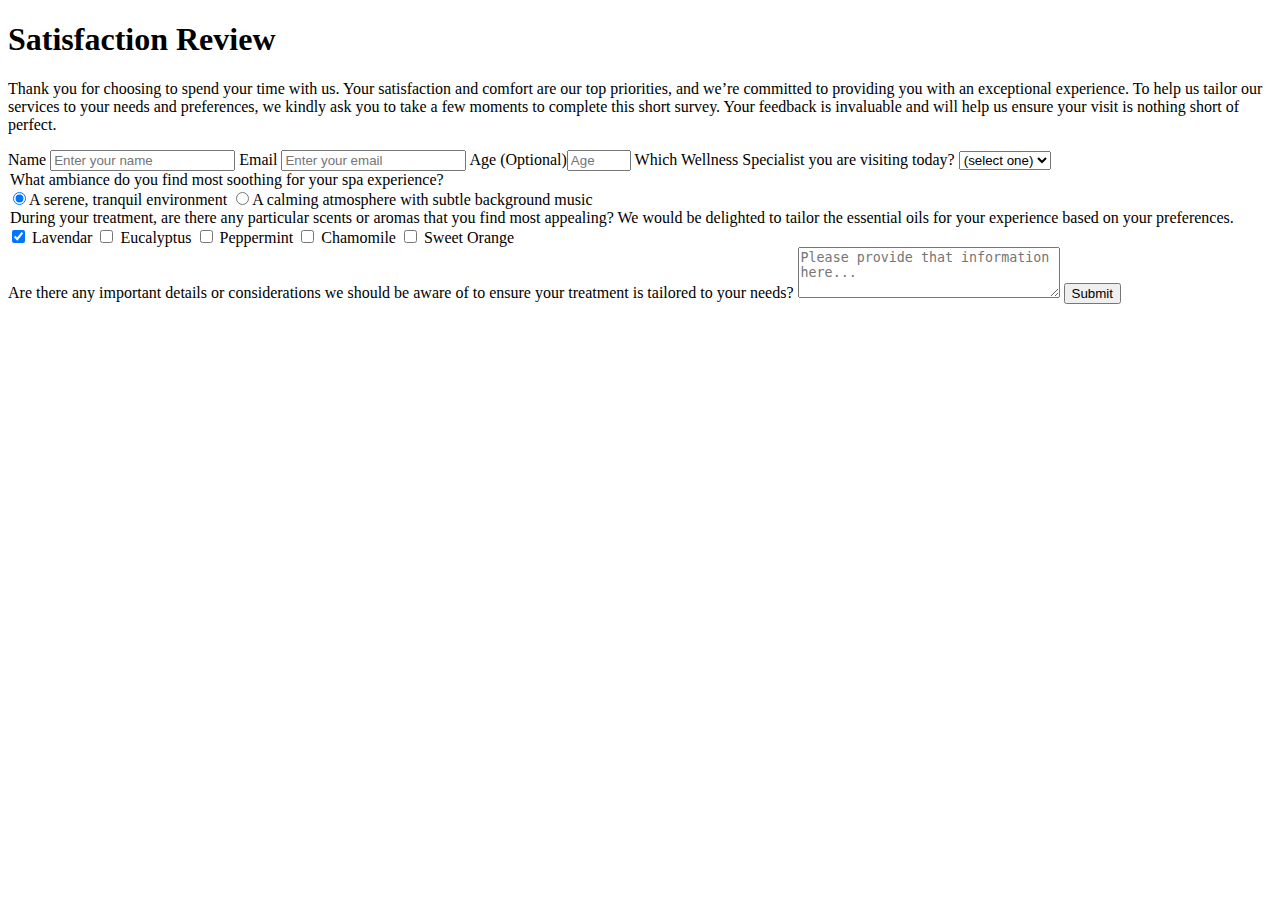
==== index.html @ 22d025a0 "init" ====
<!DOCTYPE html>
<html lang="en">

  <head>
    <meta charset="UTF-8">
    <title>Survey Form</title>
    <link rel="stylesheet" href="styles.css" />
  </head>

  <body>
    <h1 id="title">Satisfaction Review</h1>
    <p id="description">Thank you for choosing to spend your time with us. Your satisfaction and comfort are our top priorities, and we’re committed to providing you with an exceptional experience. To help us tailor our services to your needs and preferences, we kindly ask you to take a few moments to complete this short survey. Your feedback is invaluable and will help us ensure your visit is nothing short of perfect. </p>
      <form id="survey-form">
        <label id="name-label" for="name">Name <input name="name" class="input" id="name" type="text" placeholder="Enter your name" required/></label>
        <label id="email-label" for="email">Email <input name="email" class="input" id="email" type="email" placeholder="Enter your email" required/></label>
        <label id="number-label" for="age">Age (Optional)<input name="age" class="input" id="number" type="number" min="18" max="101" placeholder="Age"/></label>
        <label id="dropdown-label">Which Wellness Specialist you are visiting today?
          <select class="input" id="dropdown">
            <option value="">(select one)</option>
            <option value="1">Maya</option>
            <option value="2">Priya</option>
            <option value="3">Lisa</option>
          </select>
        </label>
<section class="ambience">
        <legend>What ambiance do you find most soothing for your spa experience?</legend>
          <label><input id="serene" type="radio" name="experience" value="serene" checked/>A serene, tranquil environment</label>
          <label><input id="calming" type="radio" name="experience" value="calming" />A calming atmosphere with subtle background music</label>
</section>
<section class="aromas">
        <legend>During your treatment, are there any particular scents or aromas that you find most appealing? We would be delighted to tailor the essential oils for your experience based on your preferences.</legend>
          <input id="lavendar" type="checkbox" name="lavendar" value="lavendar" checked> <label for="lavendar">Lavendar</label>
          <input id="eucalyptus" type="checkbox" name="eucalyptus" value="eucalyptus" > <label for="eucalyptus">Eucalyptus</label>           
          <input id="peppermint" type="checkbox" name="peppermint" value="peppermint" > <label for="peppermint">Peppermint</label>
          <input id="chamomile" type="checkbox" name="chamomile" value="chamomile" > <label for="chamomile">Chamomile</label>
          <input id="orange" type="checkbox" name="orange" value="orange" > <label for="orange">Sweet Orange</label>
</section>         
           <label class="input" for="notes">Are there any important details or considerations we should be aware of to ensure your treatment is tailored to your needs?
          <textarea class="input" id="notes" name="notes" rows="3" cols="30" placeholder="Please provide that information here..."></textarea>
           <input id="submit" type="submit" value="Submit" />
  </body>
<footer>
</footer>
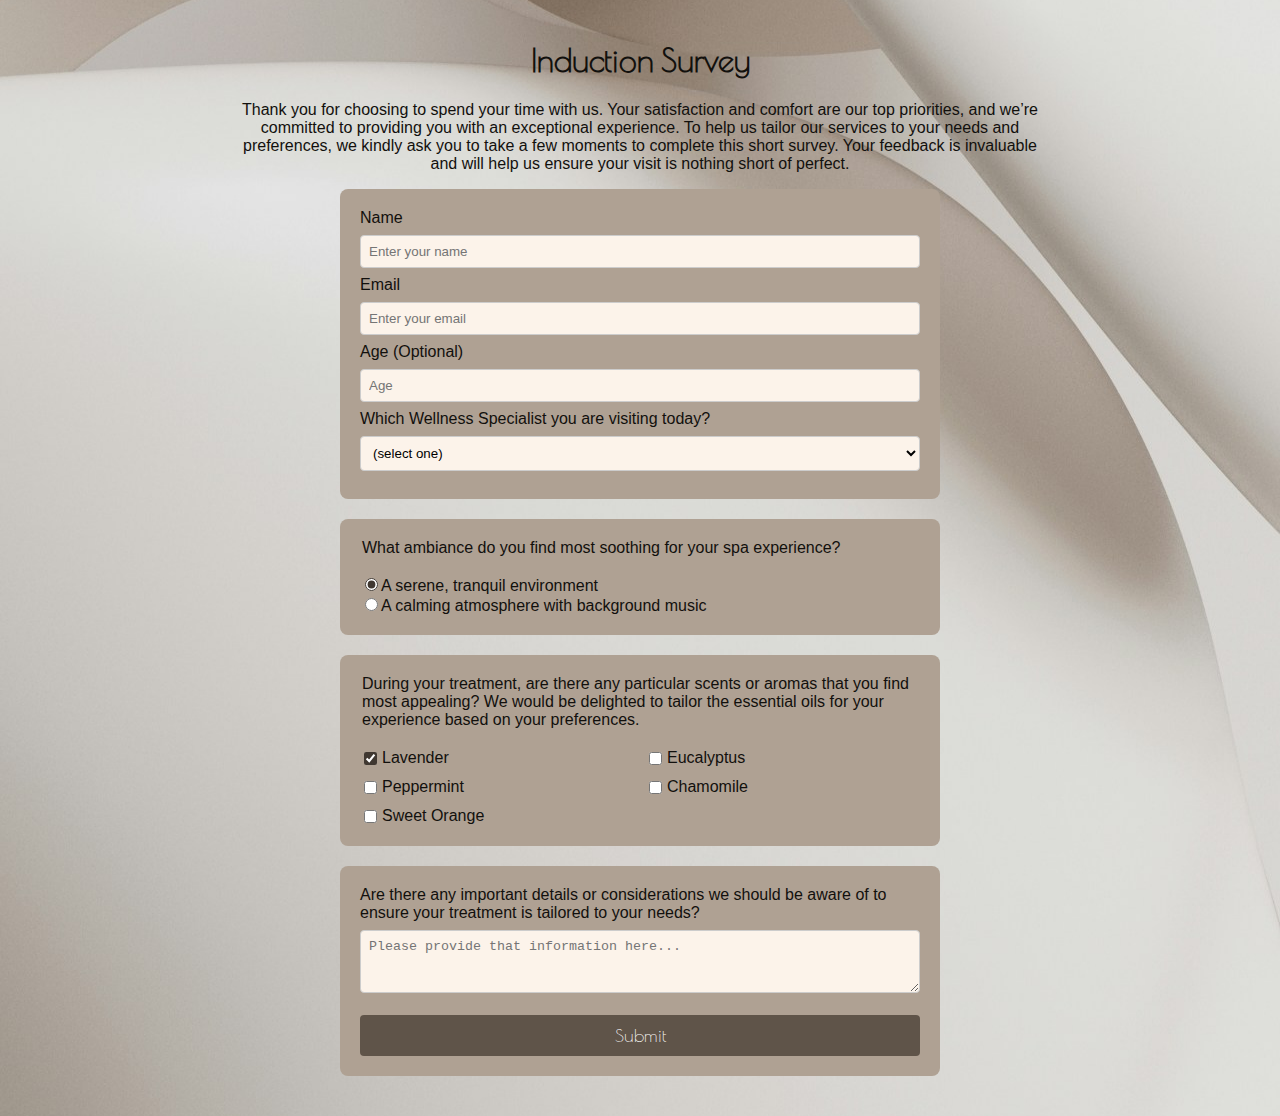
==== commit e677a353: "final" ====
--- a/index.html
+++ b/index.html
@@ -1,19 +1,24 @@
 <!DOCTYPE html>
 <html lang="en">
-
   <head>
+    <meta name="viewport" content="width=device-width, initial-scale=1.0" />
     <meta charset="UTF-8">
     <title>Survey Form</title>
     <link rel="stylesheet" href="styles.css" />
+    <link rel="preconnect" href="https://fonts.googleapis.com">
+    <link rel="preconnect" href="https://fonts.gstatic.com" crossorigin>
+    <link href="https://fonts.googleapis.com/css2?family=Poiret+One&display=swap" rel="stylesheet">
   </head>
-
+<header>
+      <h1 id="title">Induction Survey</h1>
+    <p id="description">Thank you for choosing to spend your time with us. Your satisfaction and comfort are our top priorities, and we’re committed to providing you with an exceptional experience. To help us tailor our services to your needs and preferences, we kindly ask you to take a few moments to complete this short survey. Your feedback is invaluable and will help us ensure your visit is nothing short of perfect. </p> 
+</header>
   <body>
-    <h1 id="title">Satisfaction Review</h1>
-    <p id="description">Thank you for choosing to spend your time with us. Your satisfaction and comfort are our top priorities, and we’re committed to providing you with an exceptional experience. To help us tailor our services to your needs and preferences, we kindly ask you to take a few moments to complete this short survey. Your feedback is invaluable and will help us ensure your visit is nothing short of perfect. </p>
-      <form id="survey-form">
-        <label id="name-label" for="name">Name <input name="name" class="input" id="name" type="text" placeholder="Enter your name" required/></label>
-        <label id="email-label" for="email">Email <input name="email" class="input" id="email" type="email" placeholder="Enter your email" required/></label>
-        <label id="number-label" for="age">Age (Optional)<input name="age" class="input" id="number" type="number" min="18" max="101" placeholder="Age"/></label>
+<form id="survey-form">
+  <section id="formsec" class="details">
+        <label id="name-label" for="name">Name <input name="name" class="input" id="name" type="text" placeholder="Enter your name" required/></label><br>
+        <label id="email-label" for="email">Email <input name="email" class="input" id="email" type="email" placeholder="Enter your email" required/></label><br>
+        <label id="number-label" for="age">Age (Optional)<input name="age" class="input" id="number" type="number" min="18" max="101" placeholder="Age"/></label><br>
         <label id="dropdown-label">Which Wellness Specialist you are visiting today?
           <select class="input" id="dropdown">
             <option value="">(select one)</option>
@@ -22,22 +27,43 @@
             <option value="3">Lisa</option>
           </select>
         </label>
-<section class="ambience">
-        <legend>What ambiance do you find most soothing for your spa experience?</legend>
+</section>
+<section id="formsec" class="ambience">
+        <legend>What ambiance do you find most soothing for your spa experience?</legend><br>
           <label><input id="serene" type="radio" name="experience" value="serene" checked/>A serene, tranquil environment</label>
-          <label><input id="calming" type="radio" name="experience" value="calming" />A calming atmosphere with subtle background music</label>
+         <br> <label><input id="calming" type="radio" name="experience" value="calming" />A calming atmosphere with background music</label>
 </section>
-<section class="aromas">
-        <legend>During your treatment, are there any particular scents or aromas that you find most appealing? We would be delighted to tailor the essential oils for your experience based on your preferences.</legend>
-          <input id="lavendar" type="checkbox" name="lavendar" value="lavendar" checked> <label for="lavendar">Lavendar</label>
-          <input id="eucalyptus" type="checkbox" name="eucalyptus" value="eucalyptus" > <label for="eucalyptus">Eucalyptus</label>           
-          <input id="peppermint" type="checkbox" name="peppermint" value="peppermint" > <label for="peppermint">Peppermint</label>
-          <input id="chamomile" type="checkbox" name="chamomile" value="chamomile" > <label for="chamomile">Chamomile</label>
-          <input id="orange" type="checkbox" name="orange" value="orange" > <label for="orange">Sweet Orange</label>
-</section>         
-           <label class="input" for="notes">Are there any important details or considerations we should be aware of to ensure your treatment is tailored to your needs?
+<section id="formsec" class="aromas">
+  <legend>During your treatment, are there any particular scents or aromas that you find most appealing? We would be delighted to tailor the essential oils for your experience based on your preferences.</legend>
+  <div class="checkbox-container">
+    <div class="checkbox-item">
+      <input id="lavendar" type="checkbox" name="lavendar" value="lavendar" checked>
+      <label for="lavendar">Lavender</label>
+    </div>
+    <div class="checkbox-item">
+      <input id="eucalyptus" type="checkbox" name="eucalyptus" value="eucalyptus">
+      <label for="eucalyptus">Eucalyptus</label>
+    </div>
+    <div class="checkbox-item">
+      <input id="peppermint" type="checkbox" name="peppermint" value="peppermint">
+      <label for="peppermint">Peppermint</label>
+    </div>
+    <div class="checkbox-item">
+      <input id="chamomile" type="checkbox" name="chamomile" value="chamomile">
+      <label for="chamomile">Chamomile</label>
+    </div>
+    <div class="checkbox-item">
+      <input id="orange" type="checkbox" name="orange" value="orange">
+      <label for="orange">Sweet Orange</label>
+    </div>
+  </div>
+</section>
+<section id="formsec" class="notes">
+           <label for="notes">Are there any important details or considerations we should be aware of to ensure your treatment is tailored to your needs?</label>
           <textarea class="input" id="notes" name="notes" rows="3" cols="30" placeholder="Please provide that information here..."></textarea>
            <input id="submit" type="submit" value="Submit" />
-  </body>
+</section>  
+</form>
+</body>
 <footer>
 </footer>--- a/styles.css
+++ b/styles.css
@@ -0,0 +1,104 @@
+.poiret-one-regular {
+    font-family: "Poiret One", sans-serif;
+    font-weight: 500;
+    font-style: normal;
+  }
+  
+body {
+    display: flex;
+    flex-direction: column;
+    align-items: center;
+    justify-content: center;
+    margin: 0 auto;
+    padding: 20px;
+    font-family: Arial, sans-serif;
+    max-width: 800px;
+    background-color: #FCF3EA;
+    background-image: url(bharath-kumar-puhirYLFZyQ-unsplash.jpg);
+    background-position: center;
+    color: #12100d;
+  }
+
+  h1 {
+    font-family: "Poiret One";
+  }
+  
+  header {
+    text-align: center;
+    width: 100%;
+
+  }
+  
+  #survey-form {
+    width: 100%;
+    max-width: 600px;
+    margin: 0 auto;
+  }
+  
+  #formsec {
+    background-color: #f9f9f9;
+    border-radius: 8px;
+    padding: 20px;
+    margin-bottom: 20px;
+    width: 100%;
+    box-sizing: border-box;
+    background-color: #AFA193;
+  }
+  
+  .input {
+    width: 100%;
+    padding: 8px;
+    margin: 8px 0;
+    box-sizing: border-box;
+    border: 1px solid #ccc;
+    border-radius: 4px;
+    background-color: #FCF3EA;
+  }
+  
+  .aromas {
+    display: flex;
+    flex-direction: column;
+  }
+  
+  .aromas legend {
+    margin-bottom: 10px;
+    width: 100%;
+  }
+  
+  .checkbox-container {
+    display: grid;
+    grid-template-columns: 1fr 1fr;
+    gap: 10px;
+    margin-top: 10px;
+  }
+  
+  .checkbox-item {
+    display: flex;
+    align-items: center;
+  }
+  
+  .checkbox-item input[type="checkbox"] {
+    margin-right: 5px;
+  }
+
+  input[type="checkbox"], input[type="radio"] {
+    accent-color: #403831;
+  }
+  
+  #submit {
+    background-color: #5F5449;
+    color: white;
+    padding: 10px 15px;
+    border: none;
+    border-radius: 4px;
+    cursor: pointer;
+    width: 100%;
+    margin-top: 10px;
+    font-family: "Poiret One";
+    font-size: large;
+  }
+  
+  #submit:hover {
+    background-color: #403831;
+  }
+  